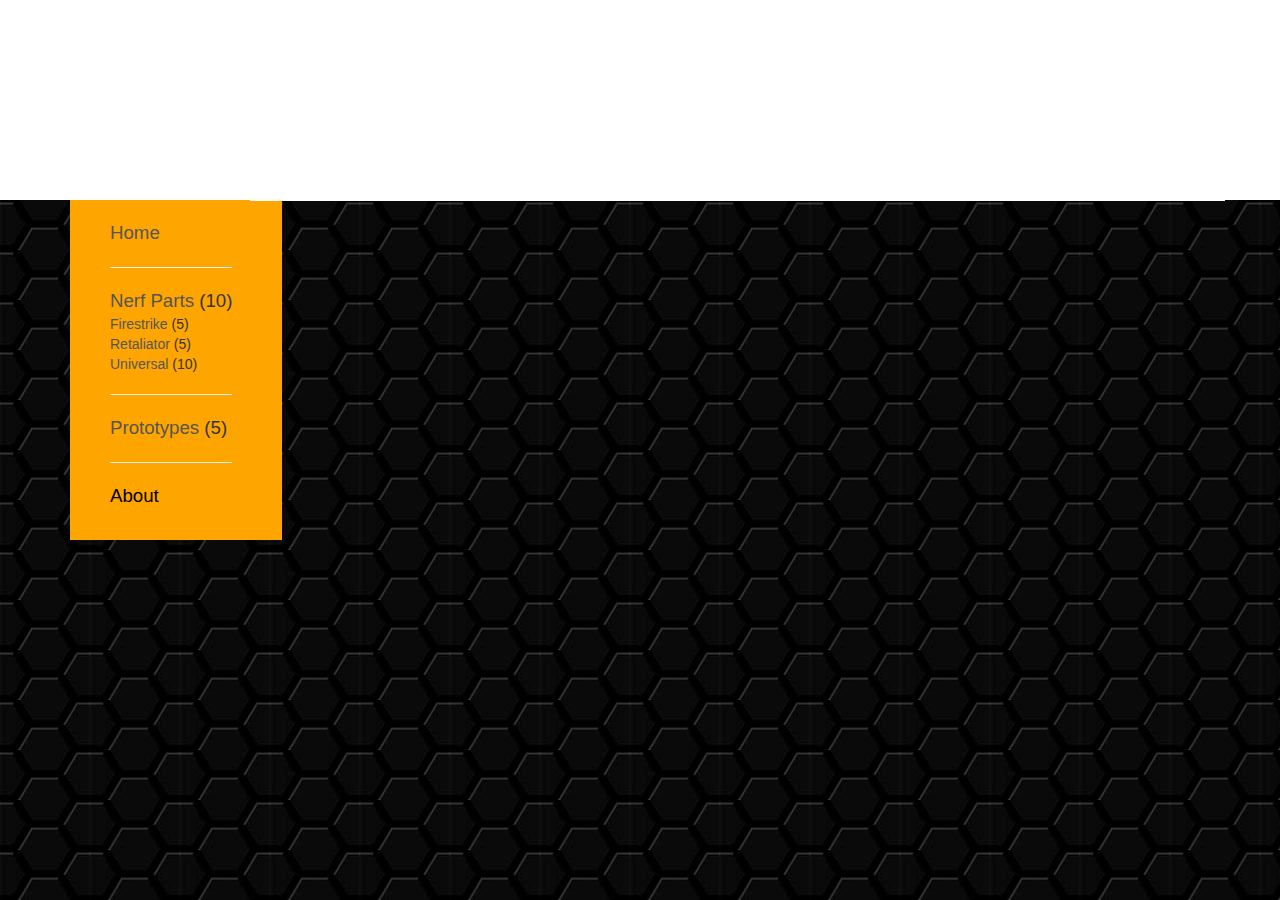
==== about.html @ eabde0fc "First commit" ====
<!DOCTYPE html>

<html lang="en">

    <head>
        <meta charset="utf-8">
        <script src="https://ajax.googleapis.com/ajax/libs/jquery/2.1.4/jquery.min.js"></script>
        <link rel="stylesheet" href="http://maxcdn.bootstrapcdn.com/bootstrap/3.3.5/css/bootstrap.min.css">
        <script src="http://maxcdn.bootstrapcdn.com/bootstrap/3.3.5/js/bootstrap.min.js"></script>
        <script type="text/javascript" src="scripts.js"></script>
        <link rel="stylesheet" type="text/css" href="stylesheet.css">
        <title>Tactical CAD - About</title>
    </head>

    <body>
        <div class="container_fluid">
            <img src="imgs/banner.jpg" id="banner">
        </div>

        <div class="container">
            <div class="row">

                <!--Sidebar-->
                <div class="col-lg-2">
                    <script type="text/javascript" src="sidebar.js"></script>
                    <script>determineSelected("hAbout");</script>   <!--Change for each site-->
                </div>

                <!--Content-->
                <div class="col-lg-10" style="background-color: white;">

                </div>

            </div>
        </div>
    </body>

</html>
---- stylesheet.css ----
/*
  Contains style elements of all the webpages
  Kaiwen Wang
*/

* {
    font-family: "Helvetica", "Courier", "Sans-serif";
}

a {
    text-decoration:none;
}

body {
    background-image:url("imgs/hexagon.jpg");
    background-repeat:repeat;
}

ul {
    list-style-type:none;
}
.heading {
    font-size:14pt;
}

.selected {
    color:#000000;
}

.unselected {
    color:#555555;
}

#banner {
    width:100%;
    height:auto;
}

#menu {
    width:100%;
    background-color:#FFA500;
}

#sidebar {
    padding-right:50px;
}
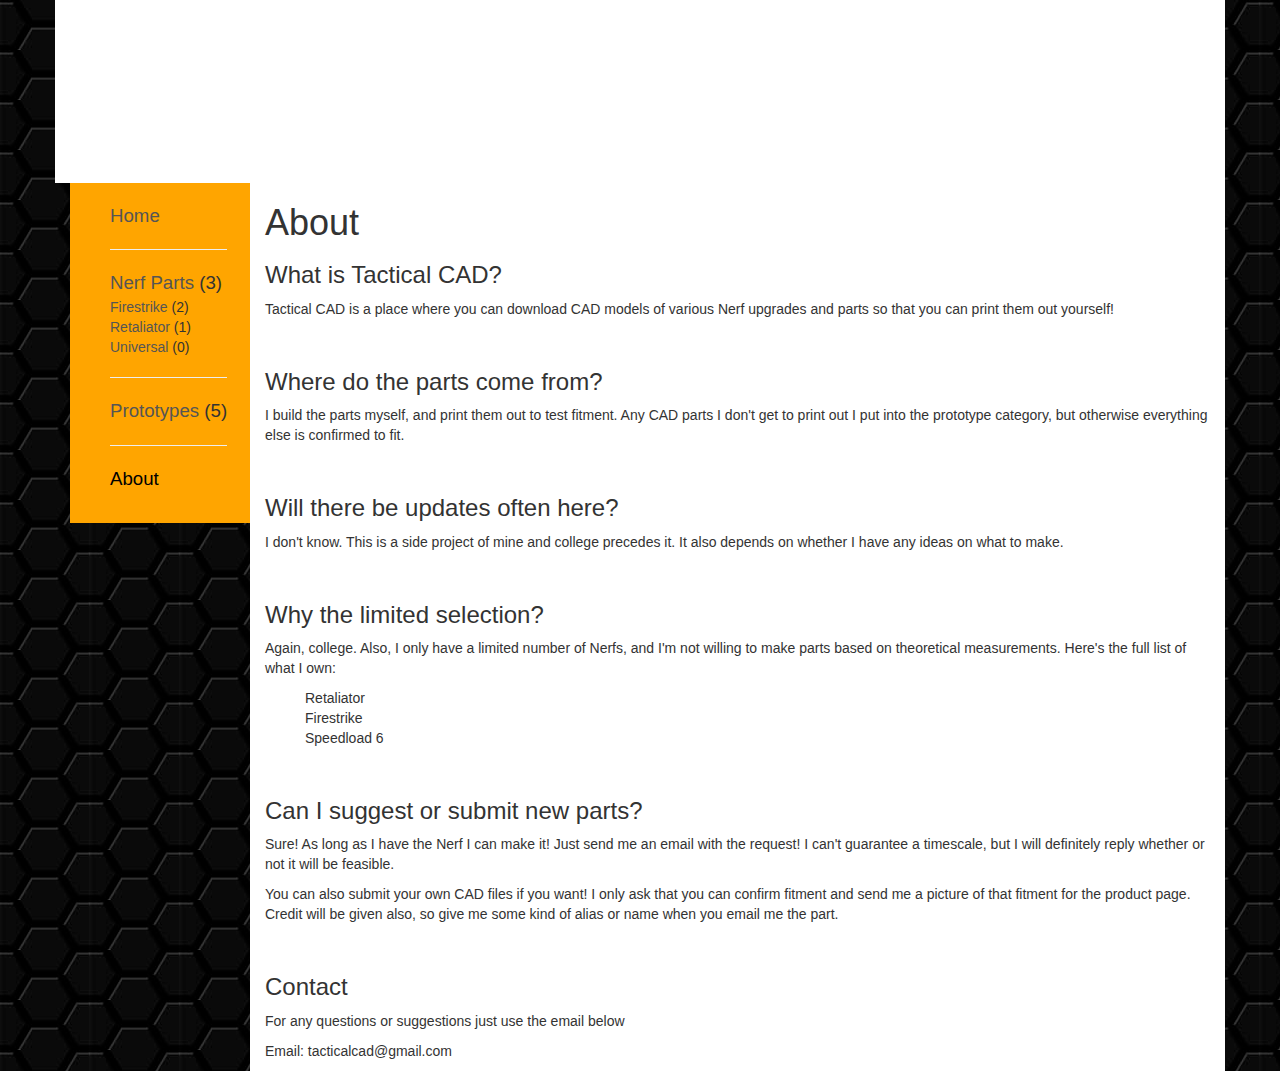
==== commit bcc25267: "Updated about page, added an actual banner" ====
--- a/about.html
+++ b/about.html
@@ -13,11 +13,12 @@
     </head>
 
     <body>
-        <div class="container_fluid">
-            <img src="imgs/banner.jpg" id="banner">
-        </div>
+        <div class="container">
+            <!--Banner-->
+            <div class="row">
+                <img src="imgs/banner.jpg" id="banner">
+            </div>
 
-        <div class="container">
             <div class="row">
 
                 <!--Sidebar-->
@@ -28,6 +29,31 @@
 
                 <!--Content-->
                 <div class="col-lg-10" style="background-color: white;">
+                    <h1>About</h1>
+                    <h3>What is Tactical CAD?</h3>
+                    <p>Tactical CAD is a place where you can download CAD models of various Nerf upgrades and parts so that you can print them out yourself! </p>
+                    <br>
+                    <h3>Where do the parts come from?</h3>
+                    <p>I build the parts myself, and print them out to test fitment. Any CAD parts I don't get to print out I put into the prototype category, but otherwise everything else is confirmed to fit.</p>
+                    <br>
+                    <h3>Will there be updates often here?</h3>
+                    <p>I don't know. This is a side project of mine and college precedes it. It also depends on whether I have any ideas on what to make.</p>
+                    <br>
+                    <h3>Why the limited selection?</h3>
+                    <p>Again, college. Also, I only have a limited number of Nerfs, and I'm not willing to make parts based on theoretical measurements. Here's the full list of what I own:</p>
+                    <ul>
+                        <li>Retaliator</li>
+                        <li>Firestrike</li>
+                        <li>Speedload 6</li>
+                    </ul>
+                    <br>
+                    <h3>Can I suggest or submit new parts?</h3>
+                    <p>Sure! As long as I have the Nerf I can make it! Just send me an email with the request! I can't guarantee a timescale, but I will definitely reply whether or not it will be feasible.</p>
+                    <p>You can also submit your own CAD files if you want! I only ask that you can confirm fitment and send me a picture of that fitment for the product page. Credit will be given also, so give me some kind of alias or name when you email me the part.</p>
+                    <br>
+                    <h3>Contact</h3>
+                    <p>For any questions or suggestions just use the email below<p>
+                    <p>Email: tacticalcad@gmail.com</p>
 
                 </div>
 
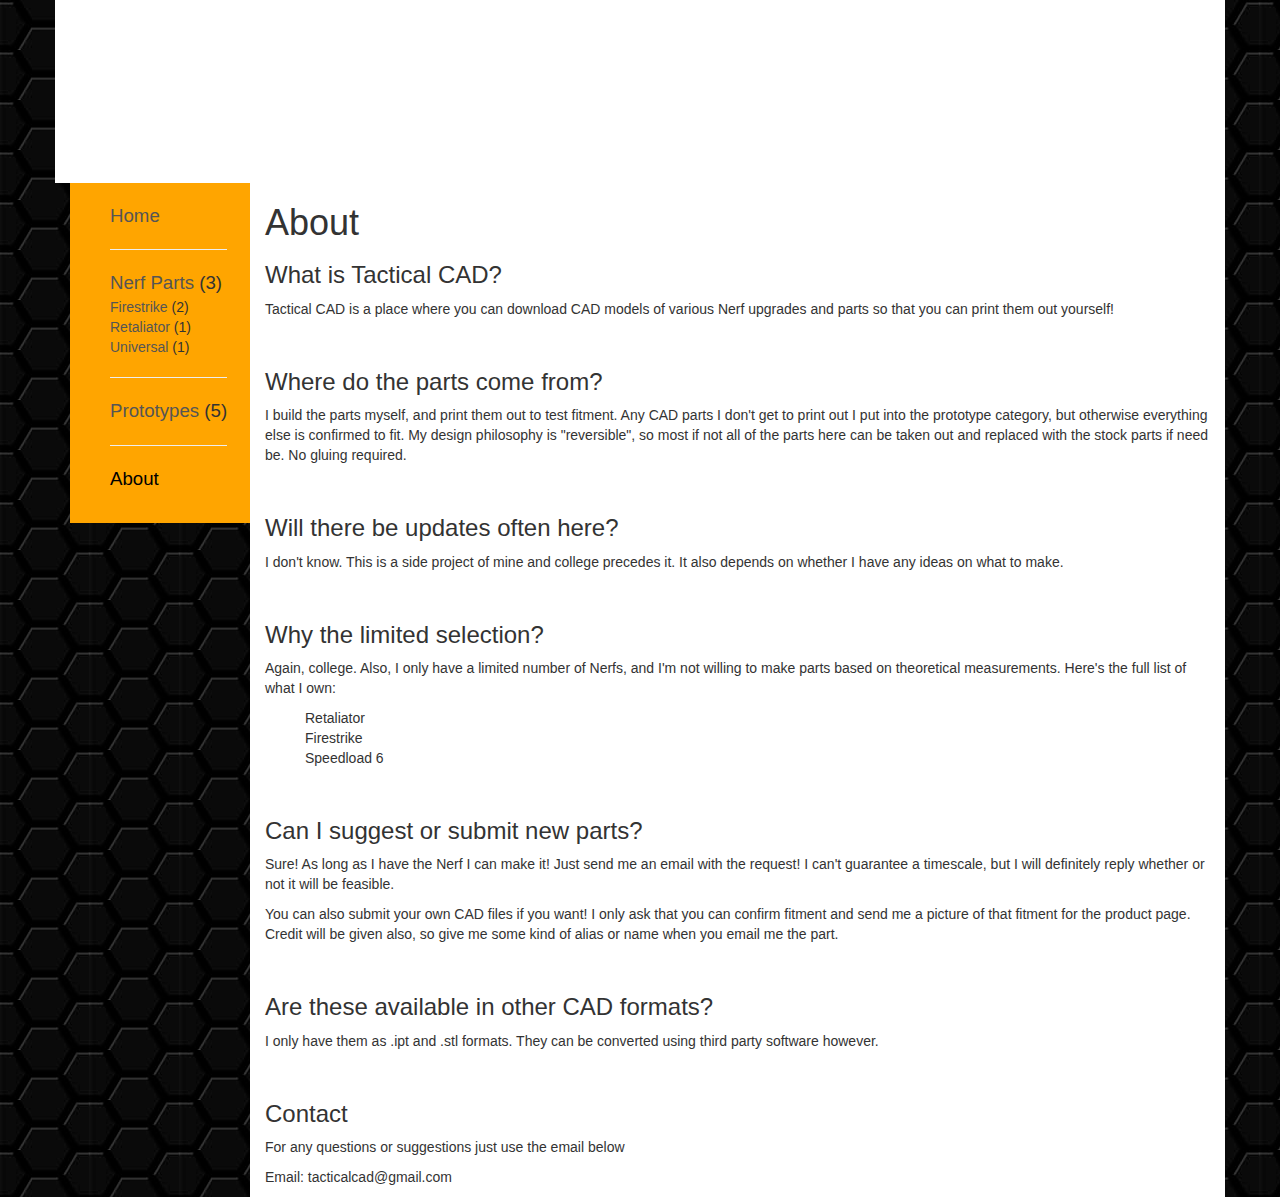
==== commit eaab382e: "Major updates to design" ====
--- a/about.html
+++ b/about.html
@@ -34,7 +34,7 @@
                     <p>Tactical CAD is a place where you can download CAD models of various Nerf upgrades and parts so that you can print them out yourself! </p>
                     <br>
                     <h3>Where do the parts come from?</h3>
-                    <p>I build the parts myself, and print them out to test fitment. Any CAD parts I don't get to print out I put into the prototype category, but otherwise everything else is confirmed to fit.</p>
+                    <p>I build the parts myself, and print them out to test fitment. Any CAD parts I don't get to print out I put into the prototype category, but otherwise everything else is confirmed to fit. My design philosophy is "reversible", so most if not all of the parts here can be taken out and replaced with the stock parts if need be. No gluing required. </p>
                     <br>
                     <h3>Will there be updates often here?</h3>
                     <p>I don't know. This is a side project of mine and college precedes it. It also depends on whether I have any ideas on what to make.</p>
@@ -51,6 +51,9 @@
                     <p>Sure! As long as I have the Nerf I can make it! Just send me an email with the request! I can't guarantee a timescale, but I will definitely reply whether or not it will be feasible.</p>
                     <p>You can also submit your own CAD files if you want! I only ask that you can confirm fitment and send me a picture of that fitment for the product page. Credit will be given also, so give me some kind of alias or name when you email me the part.</p>
                     <br>
+                    <h3>Are these available in other CAD formats?</h3>
+                    <p>I only have them as .ipt and .stl formats. They can be converted using third party software however.</p>
+                    <br>
                     <h3>Contact</h3>
                     <p>For any questions or suggestions just use the email below<p>
                     <p>Email: tacticalcad@gmail.com</p>
--- a/stylesheet.css
+++ b/stylesheet.css
@@ -8,39 +8,76 @@
 }
 
 a {
-    text-decoration:none;
+    text-decoration: none;
 }
 
 body {
-    background-image:url("imgs/hexagon.jpg");
-    background-repeat:repeat;
+    background-image: url("imgs/hexagon.jpg");
+    background-repeat: repeat;
+}
+
+img {
+    max-width: 100%;
+    max-height: auto;
 }
 
 ul {
-    list-style-type:none;
+    list-style-type: none;
 }
+
+.downloadButton {
+    display: block;
+    height: 50px;
+    width: 200px;
+    background: -webkit-linear-gradient(#555555, #000000);  /* Safari */
+    background: -o-linear-gradient(#555555, #000000);       /* Opera */
+    background: -moz-linear-gradient(#555555, #000000);     /* Firefox */
+    background: linear-gradient(#555555, #000000);          /* Everything else */
+
+    border-radius: 10px;
+
+    color: #000000;
+    font: 18px/50px Helvetica;
+    text-align: center;
+    text-transform: uppercase;
+}
+
+.downloadButton a {
+    text-decoration: none;
+    color: #00FFFF;
+}
+
 .heading {
-    font-size:14pt;
+    font-size: 14pt;
+}
+
+.itemTile {
+    border: 1px solid black;
+    list-style-type: none;
+}
+
+.itemTile a {
+    text-decoration: none;
 }
 
 .selected {
-    color:#000000;
+    color: #000000;
 }
 
 .unselected {
-    color:#555555;
+    color: #555555;
 }
 
 #banner {
-    width:100%;
-    height:auto;
+    width: 100%;
+    height: auto;
 }
 
 #menu {
-    width:100%;
-    background-color:#FFA500;
+    width: 100%;
+    background-color: #FFA500;
 }
 
 #sidebar {
-    padding-right:50px;
+    padding-right: 50px;
 }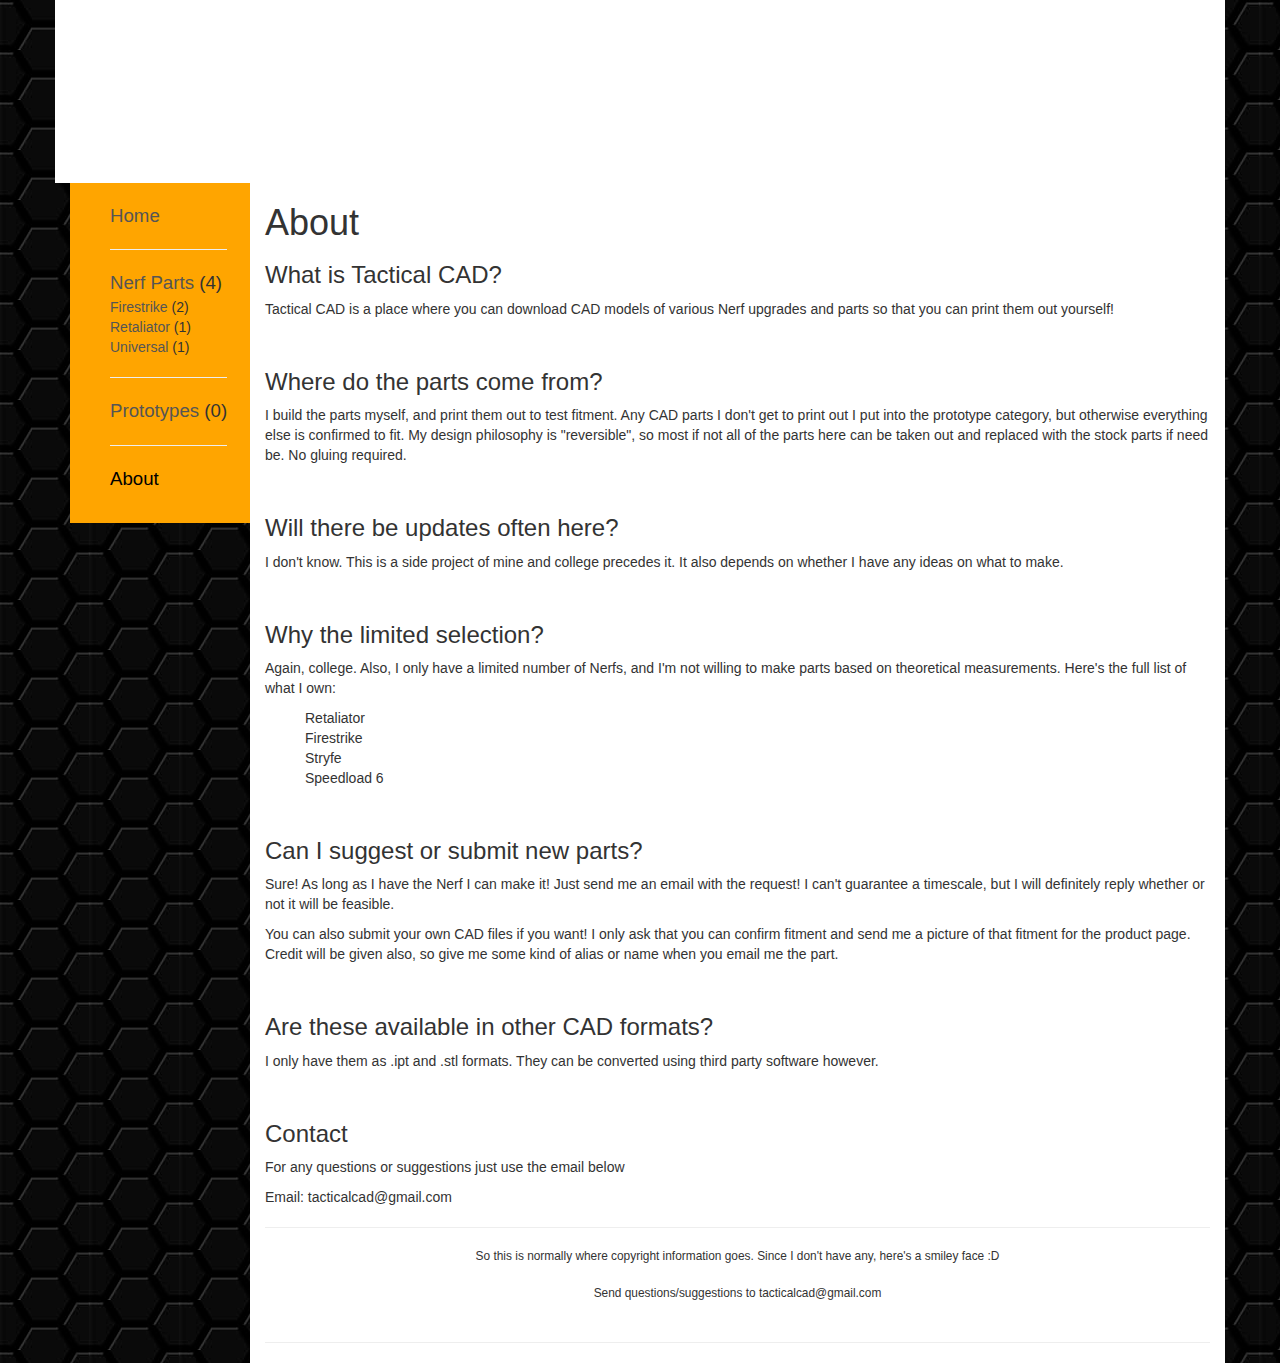
==== commit 3797f909: "Added footer, fpc" ====
--- a/about.html
+++ b/about.html
@@ -44,6 +44,7 @@
                     <ul>
                         <li>Retaliator</li>
                         <li>Firestrike</li>
+                        <li>Stryfe</li>
                         <li>Speedload 6</li>
                     </ul>
                     <br>
@@ -58,6 +59,7 @@
                     <p>For any questions or suggestions just use the email below<p>
                     <p>Email: tacticalcad@gmail.com</p>
 
+                    <script>printFooter();</script>
                 </div>
 
             </div>
--- a/stylesheet.css
+++ b/stylesheet.css
@@ -21,6 +21,11 @@
     max-height: auto;
 }
 
+small {
+    text-align: center;
+    display: block;
+}
+
 ul {
     list-style-type: none;
 }
@@ -42,6 +47,10 @@
     text-transform: uppercase;
 }
 
+.carouselImage {
+    height: 400px;
+}
+
 .downloadButton a {
     text-decoration: none;
     color: #00FFFF;
@@ -49,6 +58,10 @@
 
 .heading {
     font-size: 14pt;
+}
+
+.item {
+    height: 400px;
 }
 
 .itemTile {
@@ -73,6 +86,10 @@
     height: auto;
 }
 
+#carousel {
+    height: auto;
+}
+
 #menu {
     width: 100%;
     background-color: #FFA500;
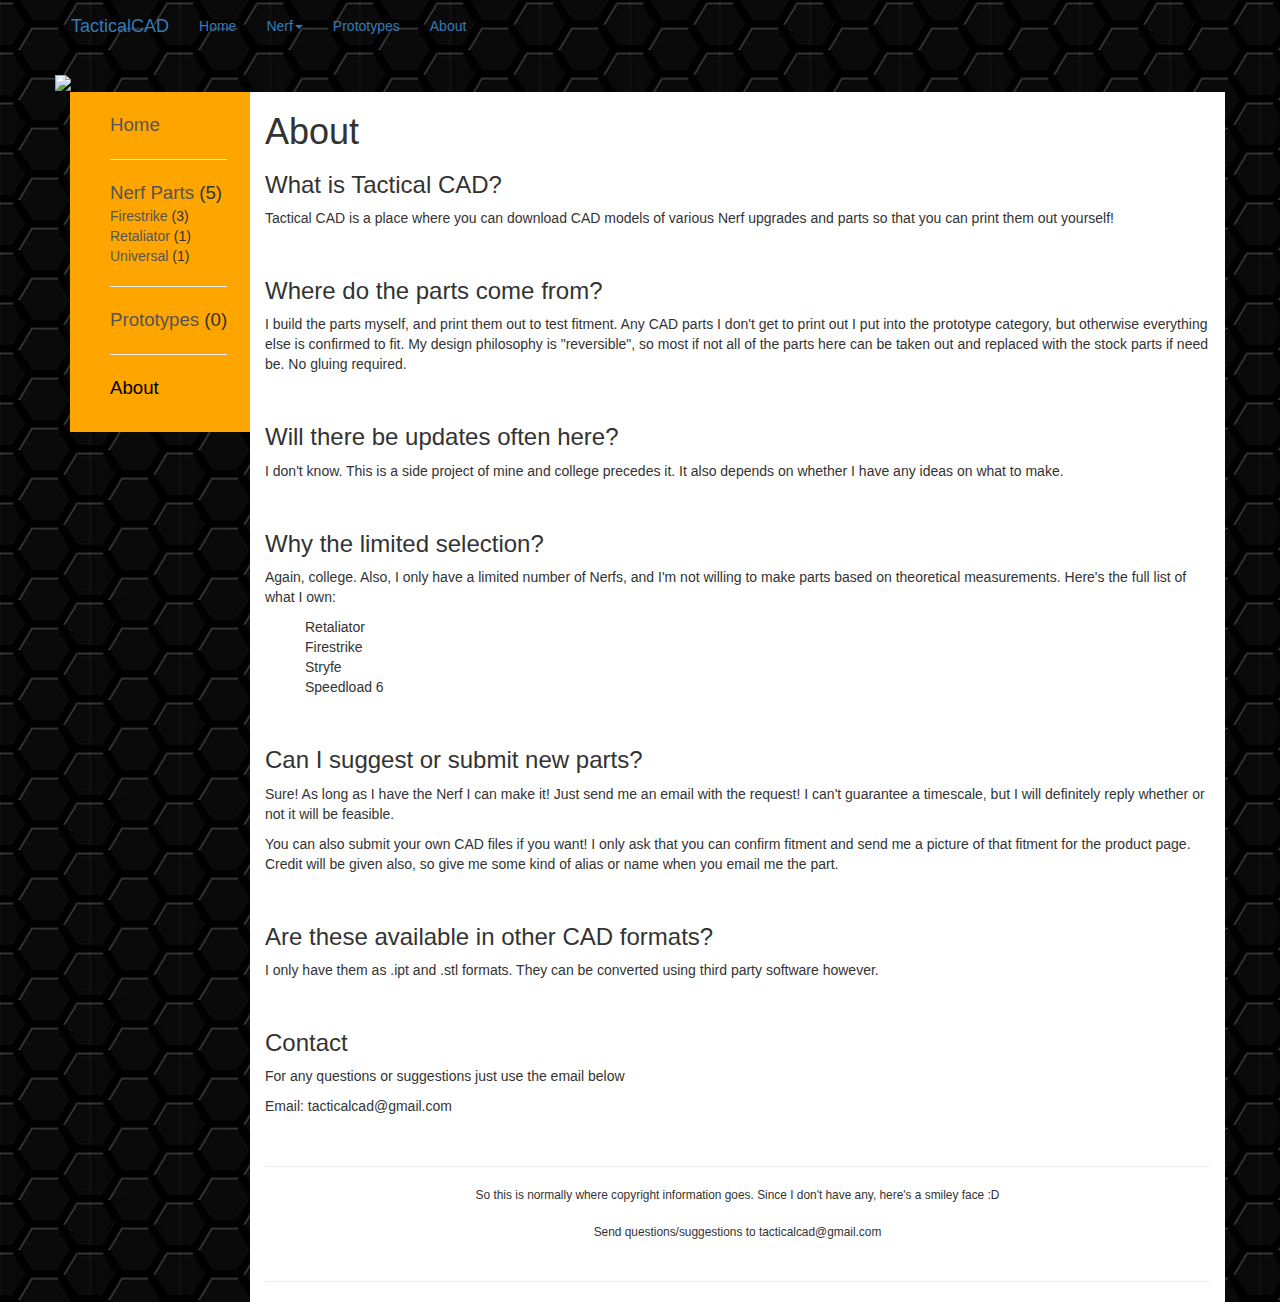
==== commit 12f7f5d5: "Put in navbar for mobile compatibility, hasn't been styled yet" ====
--- a/about.html
+++ b/about.html
@@ -16,7 +16,8 @@
         <div class="container">
             <!--Banner-->
             <div class="row">
-                <img src="imgs/banner.jpg" id="banner">
+                <script type="text/javascript" src="navbar.js"></script>
+                <img src="/TacticalCad/imgs/banner.jpg" id="banner">
             </div>
 
             <div class="row">
--- a/stylesheet.css
+++ b/stylesheet.css
@@ -95,6 +95,11 @@
     background-color: #FFA500;
 }
 
+#navbar-custom {
+    background-color: #000000;
+    font-color: #FFA500;
+}
+
 #sidebar {
     padding-right: 50px;
 }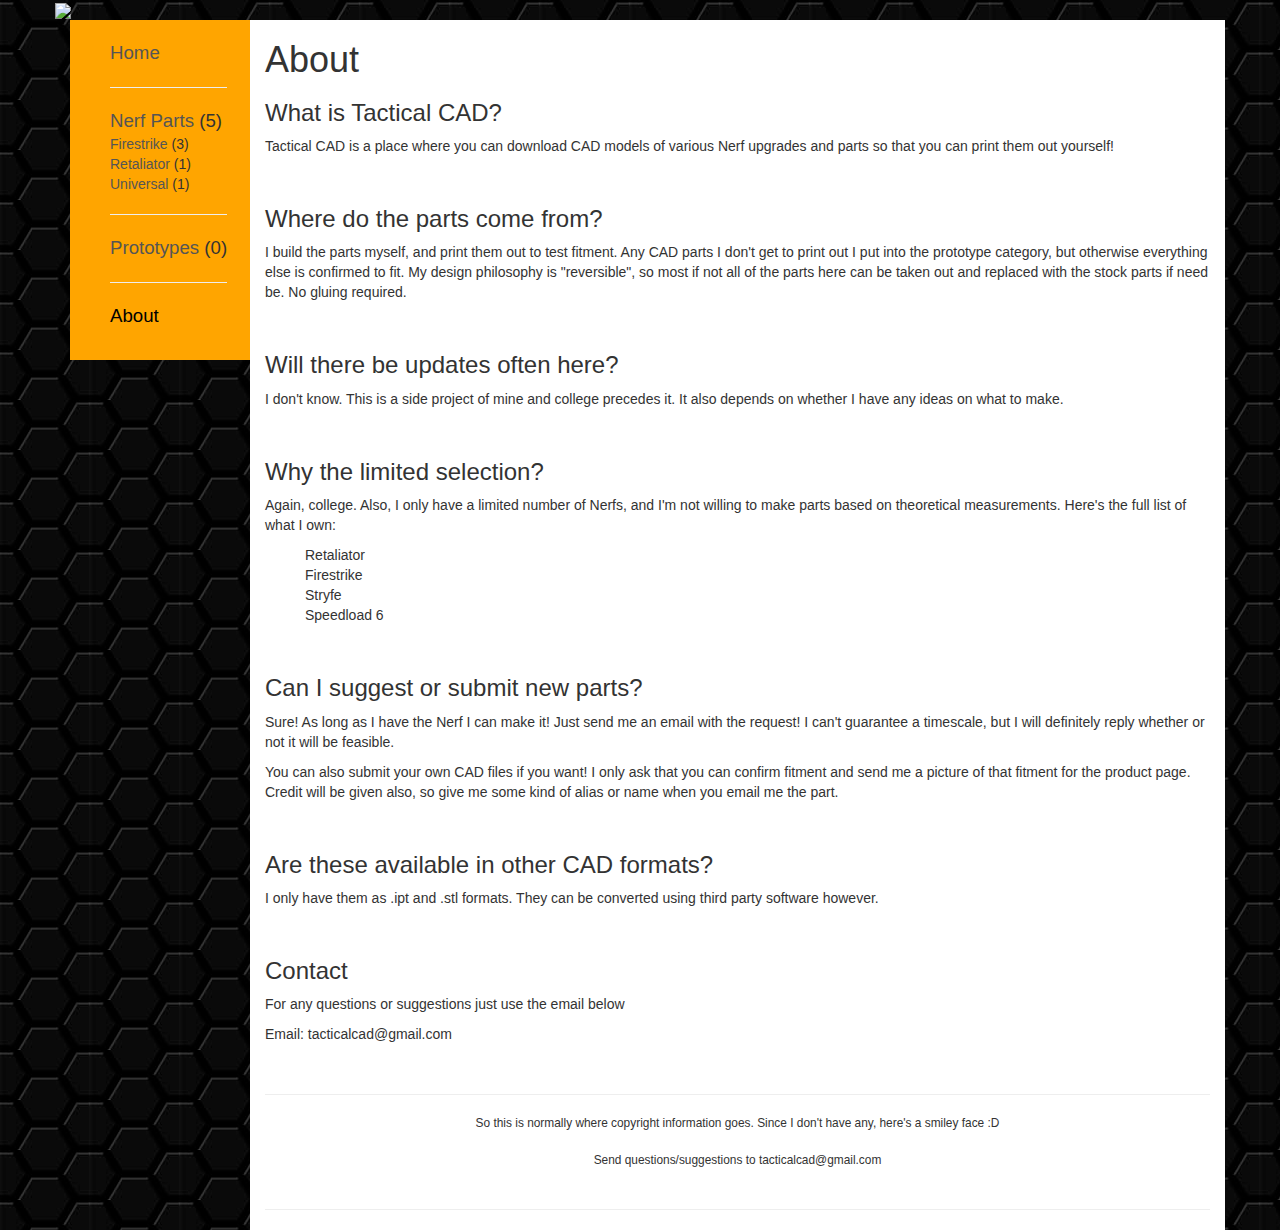
==== commit 674d2e69: "Fixed navbar link" ====
--- a/about.html
+++ b/about.html
@@ -16,7 +16,7 @@
         <div class="container">
             <!--Banner-->
             <div class="row">
-                <script type="text/javascript" src="navbar.js"></script>
+                <script type="text/javascript" src="/TacticalCad/navbar.js"></script>
                 <img src="/TacticalCad/imgs/banner.jpg" id="banner">
             </div>
 
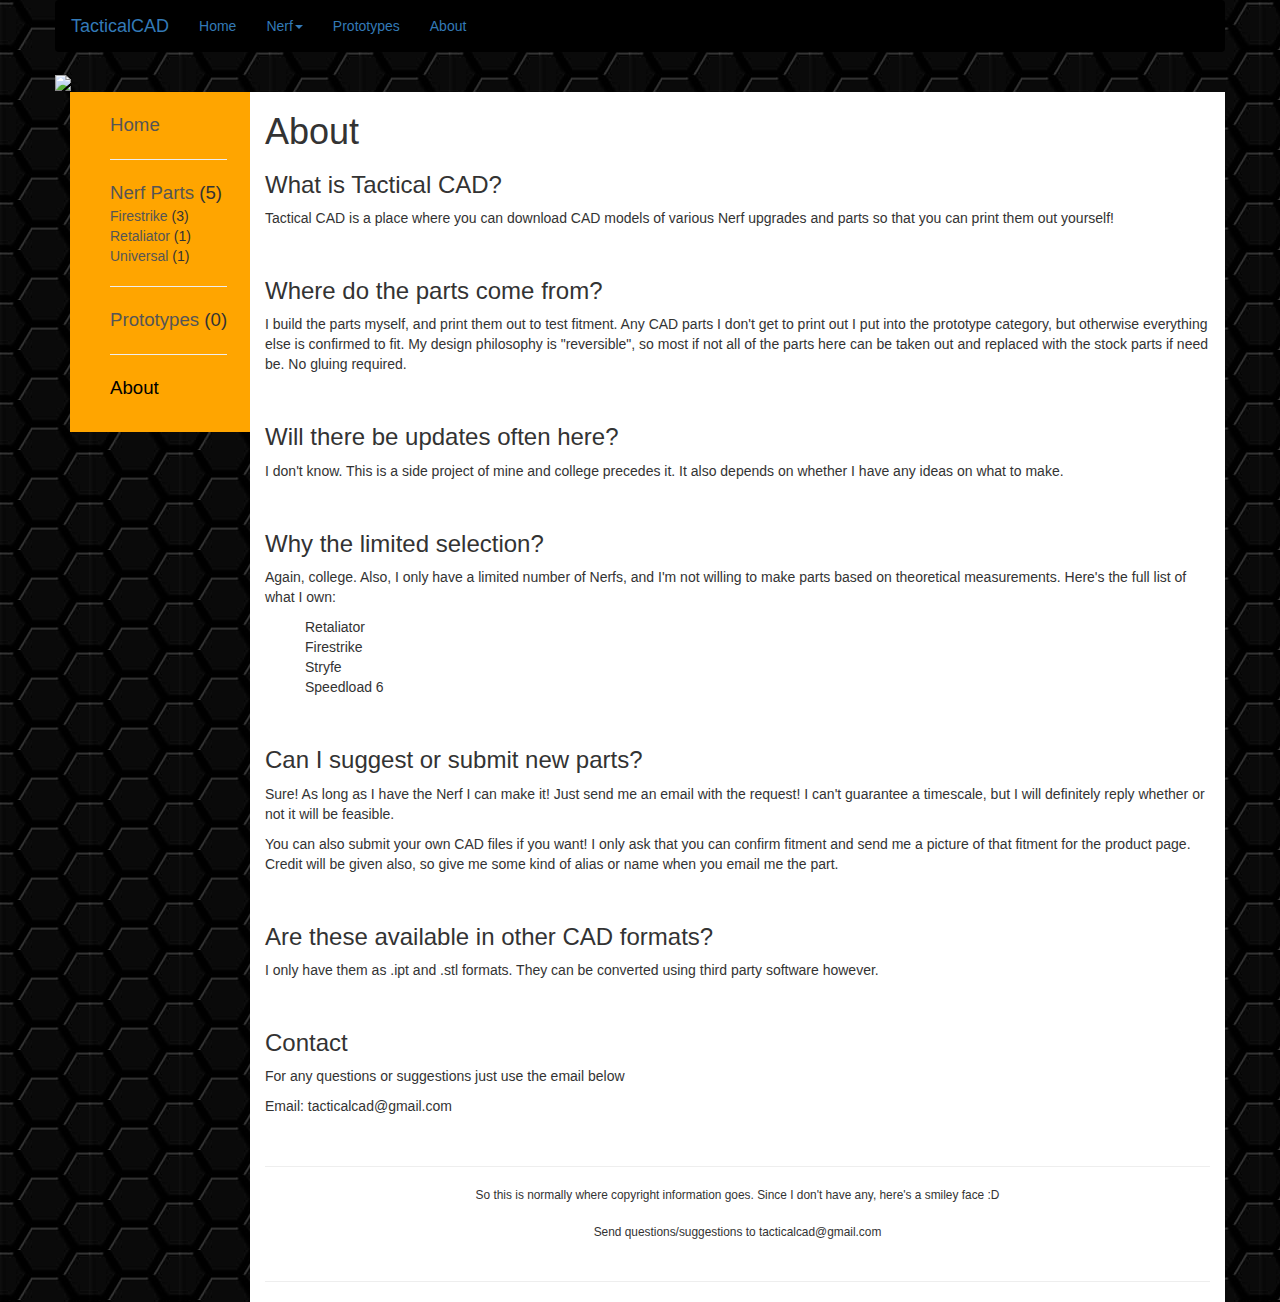
==== commit 558a6584: "Merged navbar and sidebar into scripts" ====
--- a/about.html
+++ b/about.html
@@ -16,7 +16,7 @@
         <div class="container">
             <!--Banner-->
             <div class="row">
-                <script type="text/javascript" src="/TacticalCad/navbar.js"></script>
+                <script>printNavbar();</script>
                 <img src="/TacticalCad/imgs/banner.jpg" id="banner">
             </div>
 
@@ -24,7 +24,7 @@
 
                 <!--Sidebar-->
                 <div class="col-lg-2">
-                    <script type="text/javascript" src="sidebar.js"></script>
+                    <script>printSidebar();</script>
                     <script>determineSelected("hAbout");</script>   <!--Change for each site-->
                 </div>
 
--- a/stylesheet.css
+++ b/stylesheet.css
@@ -73,6 +73,11 @@
     text-decoration: none;
 }
 
+.navbar-custom {
+    background-color: #000000;
+    font-color: #FFA500;
+}
+
 .selected {
     color: #000000;
 }
@@ -95,11 +100,6 @@
     background-color: #FFA500;
 }
 
-#navbar-custom {
-    background-color: #000000;
-    font-color: #FFA500;
-}
-
 #sidebar {
     padding-right: 50px;
 }